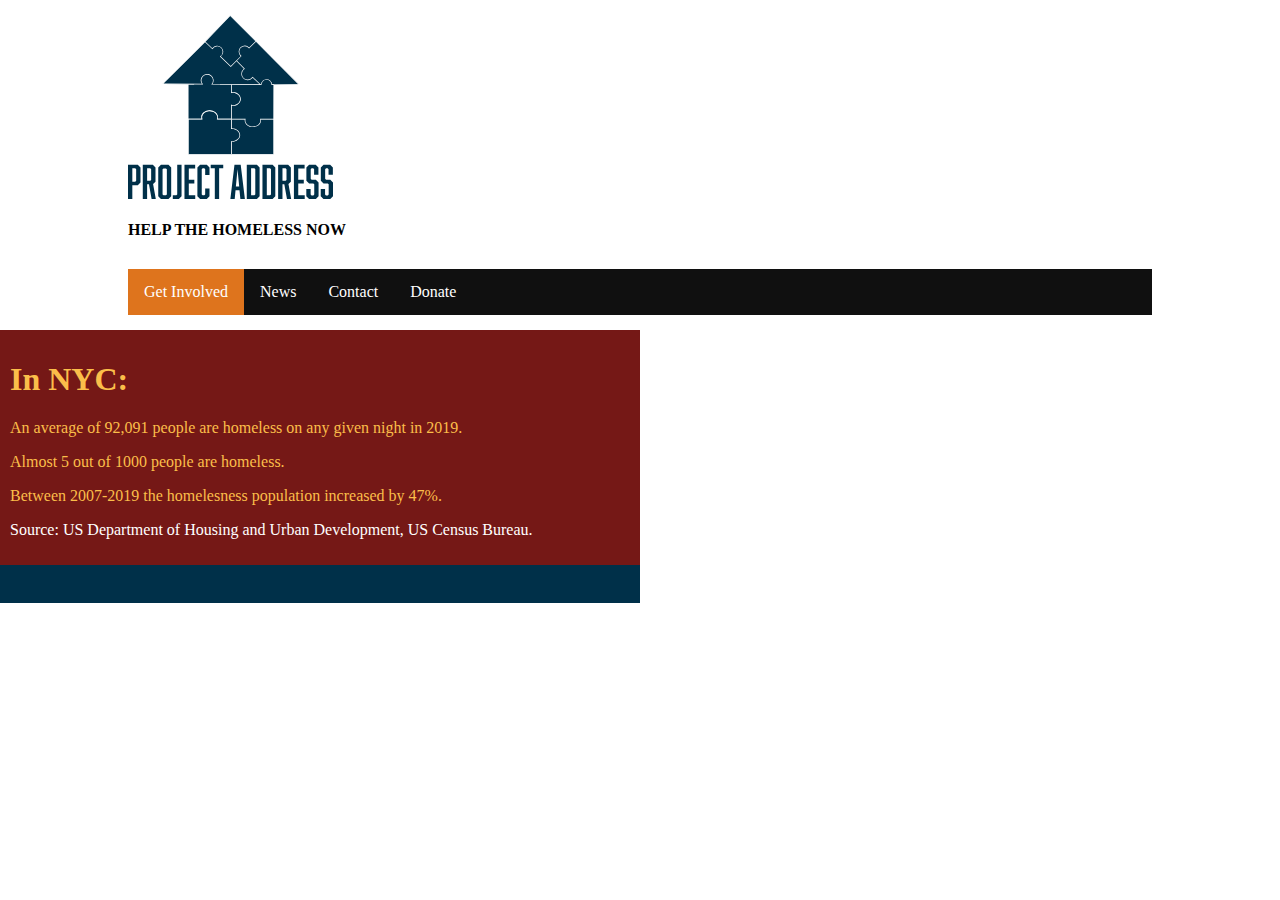
==== index.html @ 54158fa1 "Update index.html" ====
<!DOCTYPE html>
<html>
<head>
  
  <title>Project Address Home Page</title>
  <link href="style.css" rel="stylesheet" type="text/css">
  <meta name="viewport" content="width=device-width, initial-scale=1.0">
  <div class="wrapper">
  <div class="logo"><img src="css/images/logoblue.svg"></div>
    
       <br>
    <div class="header">Help the Homeless Now</div> </div></div>
  </head>



<style>

* {
  box-sizing: border-box;
}

/* Create two equal columns that floats next to each other */
.column {
  float: left;
  width: 50%;
  padding: 10px;
    align-items: center;
  justify-content: center;
}

/* Clear floats after the columns */
.row:after {
  content: "";
  display: table;
  clear: both;


</style>

<body>

   
  
   <div class="wrapper">
  
  <ul class="topnav">
  <li><a class="active" href="#involved">Get Involved</a></li>

  <li><a href="#news">News</a></li>
  <li><a href="#contact">Contact</a></li>
    <li><a href="#donate">Donate</a></li>
    
  
      </ul></div>
    <!-- https://www.w3schools.com/css/tryit.asp?filename=trycss_navbar_horizontal_responsive-->
  
  



<div class="row">


 
 <div class="column" style="background-color:#751816">
<div id="boxfont">
  <h1>In NYC:</h1> 
  <p>An average of 92,091 people are homeless on any given night in 2019.</p><p> Almost 5 out of 1000 people are homeless. </p>
    <p>Between 2007-2019 the homelesness population increased by 47%.</p></div>
   <div id="source"><p>Source: US Department of Housing and Urban Development, US Census Bureau.</p> </div></div></div>
  
  
 <div class="column" style="background-color:#003049">
   <div class="photo">&nbsp;</div></div>
<br>
  

  <!---
  <h1>Our mission:</h1> 
  <p>Our mission at <em>Project Address</em> is to connect organizations serving NYC’s homeless community with volunteers and donors. Our campaign builds awareness around the issue, and mobilizes young people to demand systemic change. We hope to inspire you to either volunteer your time at established organizations, or to donate  in order to keep these organizations running.</p>
--->
<!---<footer>    
  
      <div class="wrapper">
 <hr style="height:10px; visibility:hidden;" />
            <hr><br>
<div class="footer"> Project Address ©  All rights reserved.</div>
  </div>
        </footer>      --->

</html>
---- style.css ----
@import "css/main.css";
@import "css/typography.css";
@import "css/color.css";


@import url('https://fonts.googleapis.com/css2?family=Nunito:ital,wght@0,200;0,300;0,400;0,600;0,700;0,800;0,900;1,200;1,300;1,400;1,600;1,700;1,800;1,900&display=swap');
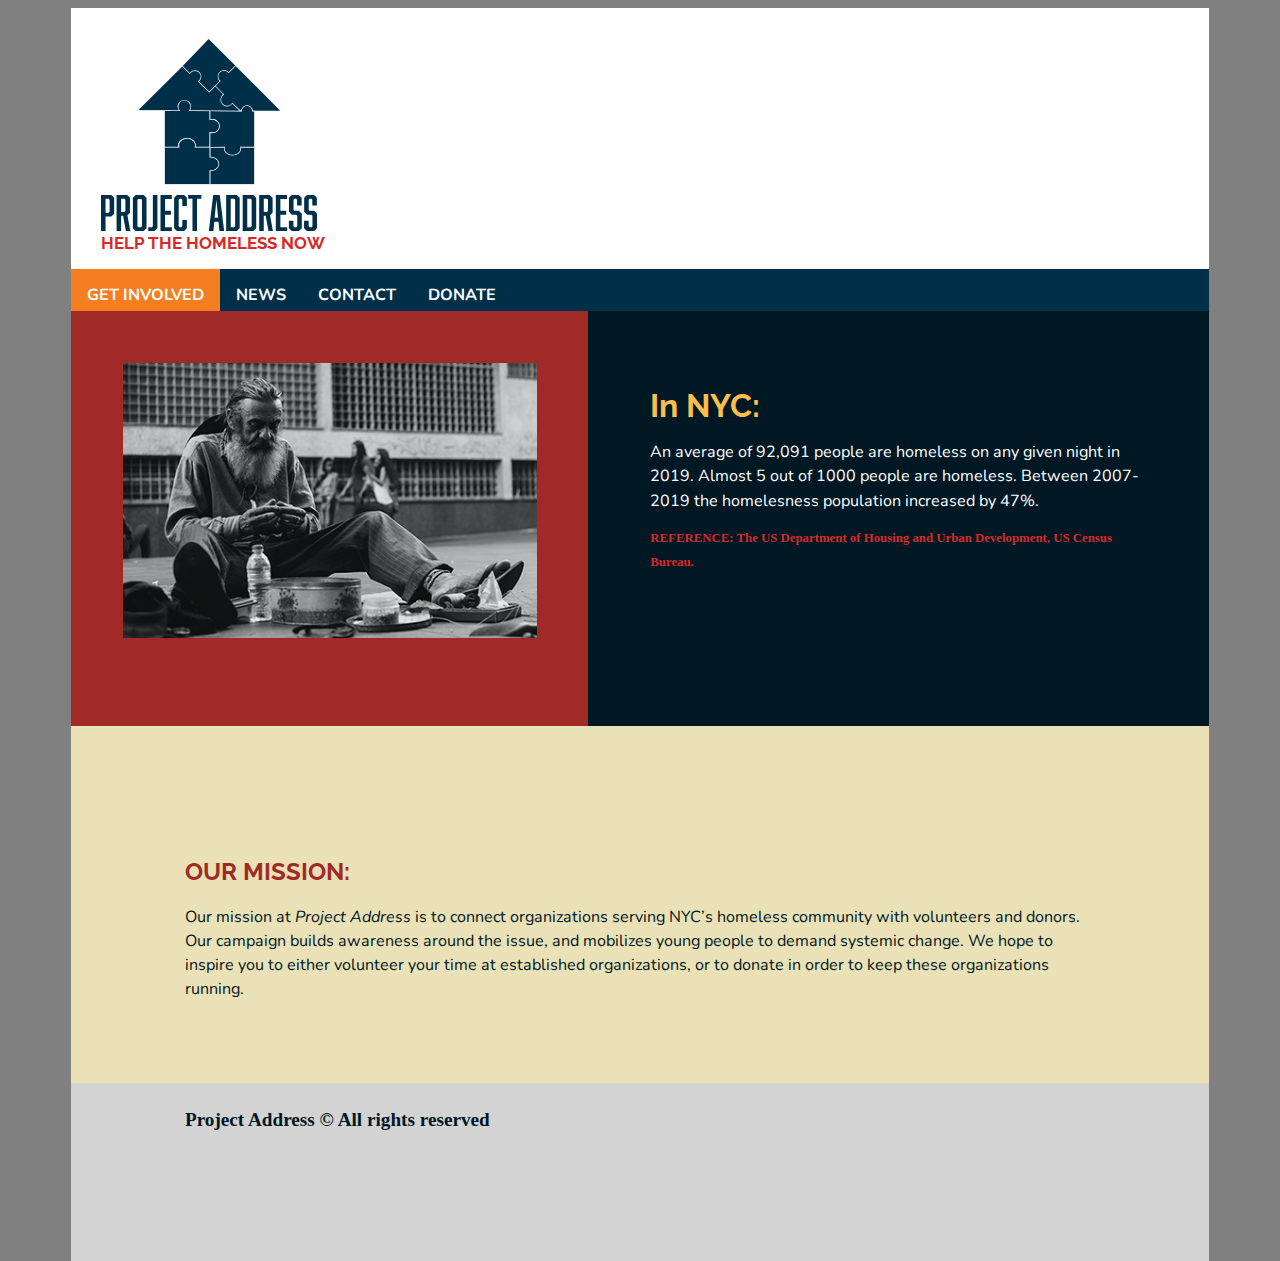
==== commit b8371852: "Update index.html" ====
--- a/index.html
+++ b/index.html
@@ -2,91 +2,439 @@
 <html>
 <head>
   
+
   <title>Project Address Home Page</title>
-  <link href="style.css" rel="stylesheet" type="text/css">
+ <!--<link href="style.css" rel="stylesheet" type="text/css">-->
   <meta name="viewport" content="width=device-width, initial-scale=1.0">
-  <div class="wrapper">
+
+<link rel="preconnect" href="https://fonts.gstatic.com">
+<link href="https://fonts.googleapis.com/css2?family=Nunito:ital,wght@0,200;0,300;0,400;0,600;0,700;0,800;0,900;1,200;1,300;1,400;1,600;1,700;1,800;1,900&family=Raleway:ital,wght@0,100;0,200;0,300;0,400;0,500;0,600;0,700;0,800;0,900;1,100;1,200;1,300;1,400;1,500;1,600;1,700;1,800;1,900&display=swap" rel="stylesheet"> 
+    
+
+  </head>
+
+<style>
+@import url('https://fonts.googleapis.com/css2?family=Nunito:ital,wght@0,200;0,300;0,400;0,600;0,700;0,800;0,900;1,200;1,300;1,400;1,600;1,700;1,800;1,900&family=Raleway:ital,wght@0,100;0,200;0,300;0,400;0,500;0,600;0,700;0,800;0,900;1,100;1,200;1,300;1,400;1,500;1,600;1,700;1,800;1,900&display=swap');
+
+
+/* Color */
+
+/*    regular     dark 
+blue #003049     
+red  #D62A28     #A02A28
+orange #F57F20    #BD6219
+yellow #FBBE4A   #CF9B3C
+sand #EAE1B6     
+*/
+
+body{
+    background-color: gray;
+  }
+
+.header{
+  color: #D62A28;
+}
+
+#source{
+  color: #D62A28; 
+}
+
+h1{
+  color: #FBBE4A;
+}
+
+h2{
+color:  #A02A28;
+
+}
+
+#banner{
+  background-color: white;
+}
+
+#photo{
+  background-color: #A02A28;
+}
+
+#stats{
+  background-color: #001724;
+  color: white;
+}
+
+#about{
+  background-color: #EAE1B6 ;
+  color: #001724;
+}
+
+#footer{
+  background-color: lightgray;
+  color: #001724;
+}
+
+
+
+/* Typography*/
+
+/*font-family: 'Nunito', sans-serif;
+font-family: 'Raleway', sans-serif; */
+
+/*font-family: 'Nunito', sans-serif;
+font-family: 'Georgia', serif; */
+
+h1 {
+font-family: 'Raleway', sans-serif;
+ font-weight: bold;
+
+}
+
+h2{
+ font-family: 'Raleway', sans-serif;
+ font-weight: bold;
+ text-transform: uppercase;
+}
+
+
+.header{
+font-family: 'Raleway', sans-serif;
+font-weight: bold;
+text-transform: uppercase;
+font-size: 1.35vw;
+
+}
+
+
+#nav {
+font-family: 'Nunito', sans-serif;
+font-weight: bold;
+text-transform: uppercase;
+
+
+}
+
+
+body {
+font-family: 'Nunito', sans-serif;
+}
+
+#footer{
+font-family: 'Georgia', serif;
+font-weight: thin;
+font-size: 1.5vw;
+font-weight: bold;
+}
+
+#source{
+font-family: 'Georgia', serif;
+font-size: 1vw;
+font-weight: bold;
+}
+
+
+
+/* Main */
+
+
+.logo {
+  width: 20%;
+  height: auto;
+}
+
+
+ul.topnav {
+  list-style-type: none;
+  margin: 0;
+  padding: 0;
+  overflow: hidden;
+  background-color: #003049;
+}
+
+ul.topnav li {float: left;}
+
+ul.topnav li a {
+  display: block;
+  color: white;
+  text-align: center;
+  padding: 14px 16px;
+  text-decoration: none;
+}
+
+ul.topnav li a:hover:not(.active) {background-color: #D62A28 ;}
+
+ul.topnav li a.active {background-color: #F57F20;}
+
+ul.topnav li.right {float: right;}
+
+}
+
+html {
+  font-size: 10px;
+}
+  
+
+body {
+  font-size: calc(10px + (18 - 9) * ((100vw - 600px) / (1600 - 600)));
+  line-height: 1.5em;
+}
+
+.homeless{
+  max-width: 100%;
+  height: auto;
+  display: block;
+  margin-left: auto;
+  margin-right: auto;
+ /* padding: 0%;
+  margin: 0%;
+  border: 0%; */ 
+}
+
+img {
+    width: 100%;
+    height: auto;
+    object-fit: contain;
+    display: block;
+
+   /* padding: 0%;
+    margin: 0%;
+    border: 0%; */
+  }
+
+
+
+/*https://www.w3schools.com/css/tryit.asp?filename=trycss_navbar_horizontal_responsive*/
+
+
+
+ @media (min-width:601px) {
+  /*Anything above 600 pixels like tablet or desktop*/
+   
+
+  /*Desktop Grid*/
+  
+
+  .row{
+    background-color: white;
+    height: auto;
+  /*  border: 1px dotted black;
+    padding: 0%; */
+
+
+
+  }
+
+
+
+   #container{
+    width:  90%;
+    height: auto;
+    margin: 0 auto;
+   
+    display: grid;
+    /*grid-template-rows: 4em 10em 4em; */
+    grid-template-rows: 22% 3.5% 35% 30% 15%;
+    grid-template-columns: repeat(11, 1fr);
+    /*gap: 10px 0; */
+    
+}
+  
+#banner{
+  grid-row:1;
+  grid-column: 1/ span 12;
+  padding: 30px;
+
+
+    
+}
+
+#nav{
+grid-row: 2;
+grid-column: 1/span 12;
+
+}
+
+#photo{
+grid-row: 3;
+grid-column: 1/span 5;
+padding: 10%;
+}
+
+#stats{
+grid-row: 3;
+grid-column: 6/span 12;
+padding: 10%;
+}
+
+#about{
+  grid-row: 4;
+  grid-column: 1/span 12;
+  padding: 10%;
+ 
+}
+
+
+#footer{
+  grid-row: 5;
+  grid-column: 1/span 12;
+padding: 25px;
+padding-left: 10%;
+
+}
+
+
+}
+
+@media screen and (max-width: 600px) {
+  ul.topnav li.right, 
+  ul.topnav li {float: none;}
+
+  .homeless{
+  max-width: 125%;
+  height: auto;
+  display: block;
+  margin-left: auto;
+  margin-right: auto;
+
+}
+
+ html {
+    font-size: 22px;
+  }
+
+body {
+  font-size: calc(22px + (22 - 16) * ((100vw - 600px) / (1600 - 600)));
+}
+
+#source{
+  font-size: 3vw;
+
+}
+#container{
+    display:grid;
+    grid-template-rows: 12% 15% 15% 25% 30% 15%;
+  }
+
+.header{
+  font-size: 4vw;
+margin-left: 20%;
+margin-right: 20%;
+align-content: center;
+} 
+
+.logo{
+  width: 50%;
+  height: auto;
+  margin-left: auto;
+  margin-right: auto;
+}
+#banner{
+  grid-row:1;
+
+
+    
+}
+
+#nav{
+grid-row: 2;
+
+}
+
+#photo{
+grid-row: 3;
+margin-left: auto;
+margin-right: auto;
+}
+
+#stats{
+grid-row: 4;
+padding: 5px;
+}
+
+#about{
+  grid-row: 5;
+  padding-top: 10%;
+  padding-left: 5%;
+  padding-right: 5%;
+}
+
+
+#footer{
+  grid-row: 6;
+padding-top: 20%;
+padding-left: 5%;
+padding-right: 5%;
+font-size: 4.5vw;
+
+}
+
+
+
+
+
+
+  
+}
+
+
+</style>
+
+<body>
+
+<div id="container">
+<div class="row" id="banner">
+  
   <div class="logo"><img src="css/images/logoblue.svg"></div>
-    
-       <br>
-    <div class="header">Help the Homeless Now</div> </div></div>
-  </head>
-
-
-
-<style>
-
-* {
-  box-sizing: border-box;
-}
-
-/* Create two equal columns that floats next to each other */
-.column {
-  float: left;
-  width: 50%;
-  padding: 10px;
-    align-items: center;
-  justify-content: center;
-}
-
-/* Clear floats after the columns */
-.row:after {
-  content: "";
-  display: table;
-  clear: both;
-
-
-</style>
-
-<body>
-
-   
-  
-   <div class="wrapper">
-  
-  <ul class="topnav">
-  <li><a class="active" href="#involved">Get Involved</a></li>
-
+ <div class="header">Help the Homeless Now</div>
+
+</div>
+<div class="row" id="nav">   
+
+<ul class="topnav">
+  <li><a class="active" href="#home">Get Involved</a></li>
   <li><a href="#news">News</a></li>
   <li><a href="#contact">Contact</a></li>
-    <li><a href="#donate">Donate</a></li>
-    
-  
-      </ul></div>
-    <!-- https://www.w3schools.com/css/tryit.asp?filename=trycss_navbar_horizontal_responsive-->
-  
-  
-
-
-
-<div class="row">
-
-
- 
- <div class="column" style="background-color:#751816">
-<div id="boxfont">
-  <h1>In NYC:</h1> 
-  <p>An average of 92,091 people are homeless on any given night in 2019.</p><p> Almost 5 out of 1000 people are homeless. </p>
-    <p>Between 2007-2019 the homelesness population increased by 47%.</p></div>
-   <div id="source"><p>Source: US Department of Housing and Urban Development, US Census Bureau.</p> </div></div></div>
-  
-  
- <div class="column" style="background-color:#003049">
-   <div class="photo">&nbsp;</div></div>
-<br>
-  
-
-  <!---
-  <h1>Our mission:</h1> 
+   <li><a href="#donate">Donate</a></li>
+<!-- https://www.w3schools.com/css/tryit.asp?filename=trycss_navbar_horizontal_responsive-->
+  
+</ul>
+
+
+
+ </div>
+<div class="row" id="photo">
+  <div class="homeless"><img src="css/images/homel6.png"></div></div> 
+
+<div class="row" id="stats"> 
+
+  <h1>In NYC:</h1>
+  An average of 92,091 people are homeless on any given night in 2019. Almost 5 out of 1000 people are homeless. Between 2007-2019 the homelesness population increased by 47%.
+   <div id="source"><p>REFERENCE: The US Department of Housing and Urban Development, US Census Bureau.</p></div> 
+   
+
+  <!--Grid container tag--></div> 
+
+<div class="row" id="about"><h2>Our Mission:</h2> 
   <p>Our mission at <em>Project Address</em> is to connect organizations serving NYC’s homeless community with volunteers and donors. Our campaign builds awareness around the issue, and mobilizes young people to demand systemic change. We hope to inspire you to either volunteer your time at established organizations, or to donate  in order to keep these organizations running.</p>
---->
-<!---<footer>    
-  
-      <div class="wrapper">
- <hr style="height:10px; visibility:hidden;" />
-            <hr><br>
-<div class="footer"> Project Address ©  All rights reserved.</div>
-  </div>
-        </footer>      --->
+
+
+</div>
+
+
+<div class="row" id="footer">
+<!--<hr style="height:10px; visibility:hidden;" />
+
+  <hr>-->
+
+
+            Project Address ©  All rights reserved
+
+           </div>
+          
+
+</div>
+
+  
+
+</body>
+
+
 
 </html>
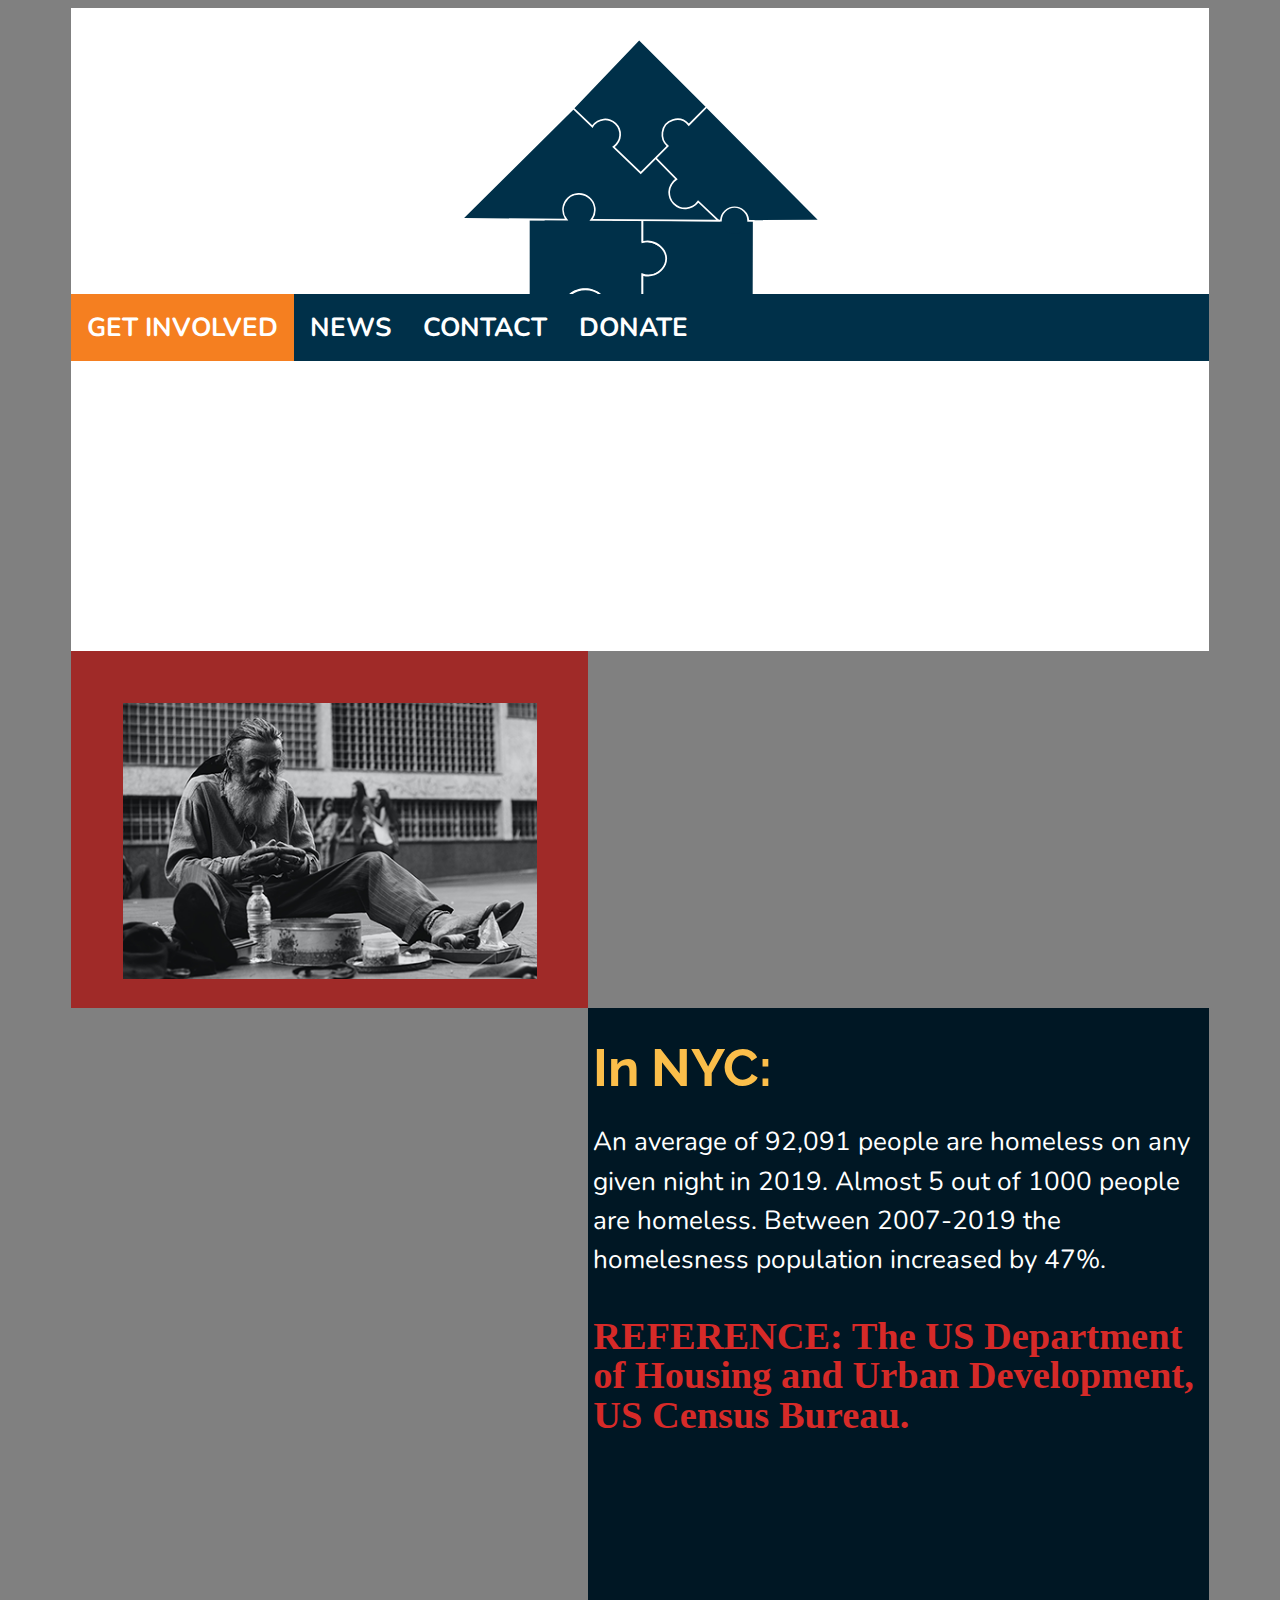
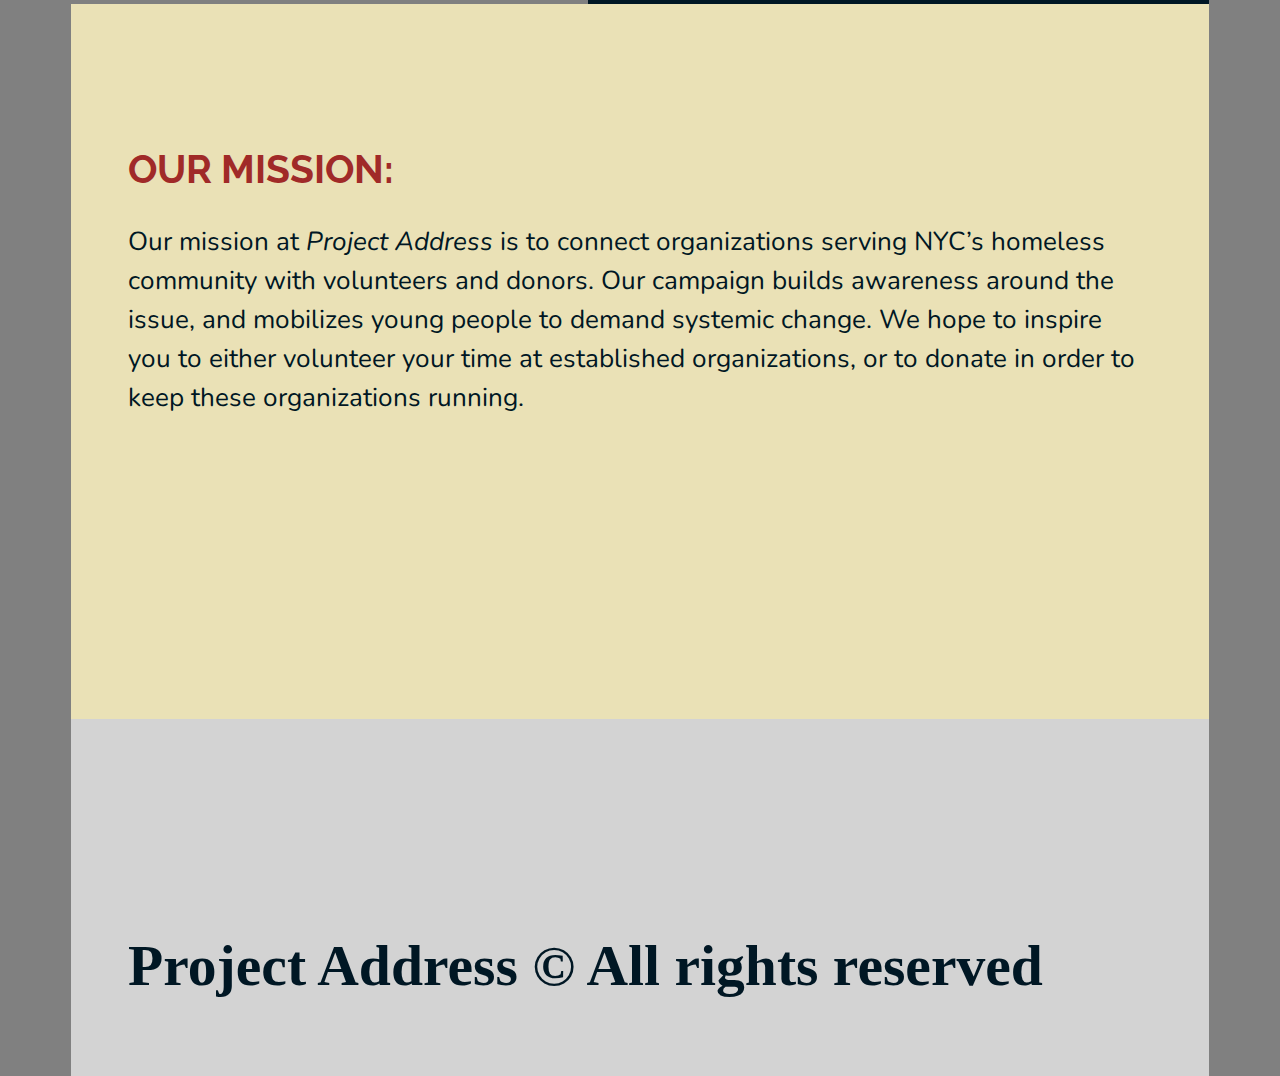
==== commit c5284aac: "text fix" ====
--- a/index.html
+++ b/index.html
@@ -4,300 +4,19 @@
   
 
   <title>Project Address Home Page</title>
- <!--<link href="style.css" rel="stylesheet" type="text/css">-->
+ <link href="style.css" rel="stylesheet" type="text/css">
   <meta name="viewport" content="width=device-width, initial-scale=1.0">
 
-<link rel="preconnect" href="https://fonts.gstatic.com">
-<link href="https://fonts.googleapis.com/css2?family=Nunito:ital,wght@0,200;0,300;0,400;0,600;0,700;0,800;0,900;1,200;1,300;1,400;1,600;1,700;1,800;1,900&family=Raleway:ital,wght@0,100;0,200;0,300;0,400;0,500;0,600;0,700;0,800;0,900;1,100;1,200;1,300;1,400;1,500;1,600;1,700;1,800;1,900&display=swap" rel="stylesheet"> 
+
     
 
   </head>
 
 <style>
-@import url('https://fonts.googleapis.com/css2?family=Nunito:ital,wght@0,200;0,300;0,400;0,600;0,700;0,800;0,900;1,200;1,300;1,400;1,600;1,700;1,800;1,900&family=Raleway:ital,wght@0,100;0,200;0,300;0,400;0,500;0,600;0,700;0,800;0,900;1,100;1,200;1,300;1,400;1,500;1,600;1,700;1,800;1,900&display=swap');
-
-
-/* Color */
-
-/*    regular     dark 
-blue #003049     
-red  #D62A28     #A02A28
-orange #F57F20    #BD6219
-yellow #FBBE4A   #CF9B3C
-sand #EAE1B6     
-*/
-
-body{
-    background-color: gray;
+  html {
+    font-size: 22px;
   }
 
-.header{
-  color: #D62A28;
-}
-
-#source{
-  color: #D62A28; 
-}
-
-h1{
-  color: #FBBE4A;
-}
-
-h2{
-color:  #A02A28;
-
-}
-
-#banner{
-  background-color: white;
-}
-
-#photo{
-  background-color: #A02A28;
-}
-
-#stats{
-  background-color: #001724;
-  color: white;
-}
-
-#about{
-  background-color: #EAE1B6 ;
-  color: #001724;
-}
-
-#footer{
-  background-color: lightgray;
-  color: #001724;
-}
-
-
-
-/* Typography*/
-
-/*font-family: 'Nunito', sans-serif;
-font-family: 'Raleway', sans-serif; */
-
-/*font-family: 'Nunito', sans-serif;
-font-family: 'Georgia', serif; */
-
-h1 {
-font-family: 'Raleway', sans-serif;
- font-weight: bold;
-
-}
-
-h2{
- font-family: 'Raleway', sans-serif;
- font-weight: bold;
- text-transform: uppercase;
-}
-
-
-.header{
-font-family: 'Raleway', sans-serif;
-font-weight: bold;
-text-transform: uppercase;
-font-size: 1.35vw;
-
-}
-
-
-#nav {
-font-family: 'Nunito', sans-serif;
-font-weight: bold;
-text-transform: uppercase;
-
-
-}
-
-
-body {
-font-family: 'Nunito', sans-serif;
-}
-
-#footer{
-font-family: 'Georgia', serif;
-font-weight: thin;
-font-size: 1.5vw;
-font-weight: bold;
-}
-
-#source{
-font-family: 'Georgia', serif;
-font-size: 1vw;
-font-weight: bold;
-}
-
-
-
-/* Main */
-
-
-.logo {
-  width: 20%;
-  height: auto;
-}
-
-
-ul.topnav {
-  list-style-type: none;
-  margin: 0;
-  padding: 0;
-  overflow: hidden;
-  background-color: #003049;
-}
-
-ul.topnav li {float: left;}
-
-ul.topnav li a {
-  display: block;
-  color: white;
-  text-align: center;
-  padding: 14px 16px;
-  text-decoration: none;
-}
-
-ul.topnav li a:hover:not(.active) {background-color: #D62A28 ;}
-
-ul.topnav li a.active {background-color: #F57F20;}
-
-ul.topnav li.right {float: right;}
-
-}
-
-html {
-  font-size: 10px;
-}
-  
-
-body {
-  font-size: calc(10px + (18 - 9) * ((100vw - 600px) / (1600 - 600)));
-  line-height: 1.5em;
-}
-
-.homeless{
-  max-width: 100%;
-  height: auto;
-  display: block;
-  margin-left: auto;
-  margin-right: auto;
- /* padding: 0%;
-  margin: 0%;
-  border: 0%; */ 
-}
-
-img {
-    width: 100%;
-    height: auto;
-    object-fit: contain;
-    display: block;
-
-   /* padding: 0%;
-    margin: 0%;
-    border: 0%; */
-  }
-
-
-
-/*https://www.w3schools.com/css/tryit.asp?filename=trycss_navbar_horizontal_responsive*/
-
-
-
- @media (min-width:601px) {
-  /*Anything above 600 pixels like tablet or desktop*/
-   
-
-  /*Desktop Grid*/
-  
-
-  .row{
-    background-color: white;
-    height: auto;
-  /*  border: 1px dotted black;
-    padding: 0%; */
-
-
-
-  }
-
-
-
-   #container{
-    width:  90%;
-    height: auto;
-    margin: 0 auto;
-   
-    display: grid;
-    /*grid-template-rows: 4em 10em 4em; */
-    grid-template-rows: 22% 3.5% 35% 30% 15%;
-    grid-template-columns: repeat(11, 1fr);
-    /*gap: 10px 0; */
-    
-}
-  
-#banner{
-  grid-row:1;
-  grid-column: 1/ span 12;
-  padding: 30px;
-
-
-    
-}
-
-#nav{
-grid-row: 2;
-grid-column: 1/span 12;
-
-}
-
-#photo{
-grid-row: 3;
-grid-column: 1/span 5;
-padding: 10%;
-}
-
-#stats{
-grid-row: 3;
-grid-column: 6/span 12;
-padding: 10%;
-}
-
-#about{
-  grid-row: 4;
-  grid-column: 1/span 12;
-  padding: 10%;
- 
-}
-
-
-#footer{
-  grid-row: 5;
-  grid-column: 1/span 12;
-padding: 25px;
-padding-left: 10%;
-
-}
-
-
-}
-
-@media screen and (max-width: 600px) {
-  ul.topnav li.right, 
-  ul.topnav li {float: none;}
-
-  .homeless{
-  max-width: 125%;
-  height: auto;
-  display: block;
-  margin-left: auto;
-  margin-right: auto;
-
-}
-
- html {
-    font-size: 22px;
-  }
 
 body {
   font-size: calc(22px + (22 - 16) * ((100vw - 600px) / (1600 - 600)));
@@ -372,8 +91,6 @@
 
   
 }
-
-
 </style>
 
 <body>
--- a/style.css
+++ b/style.css
@@ -3,5 +3,5 @@
 @import "css/color.css";
 
 
-@import url('https://fonts.googleapis.com/css2?family=Nunito:ital,wght@0,200;0,300;0,400;0,600;0,700;0,800;0,900;1,200;1,300;1,400;1,600;1,700;1,800;1,900&display=swap');
+@import url('https://fonts.googleapis.com/css2?family=Nunito:ital,wght@0,200;0,300;0,400;0,600;0,700;0,800;0,900;1,200;1,300;1,400;1,600;1,700;1,800;1,900&family=Raleway:ital,wght@0,100;0,200;0,300;0,400;0,500;0,600;0,700;0,800;0,900;1,100;1,200;1,300;1,400;1,500;1,600;1,700;1,800;1,900&display=swap');
 
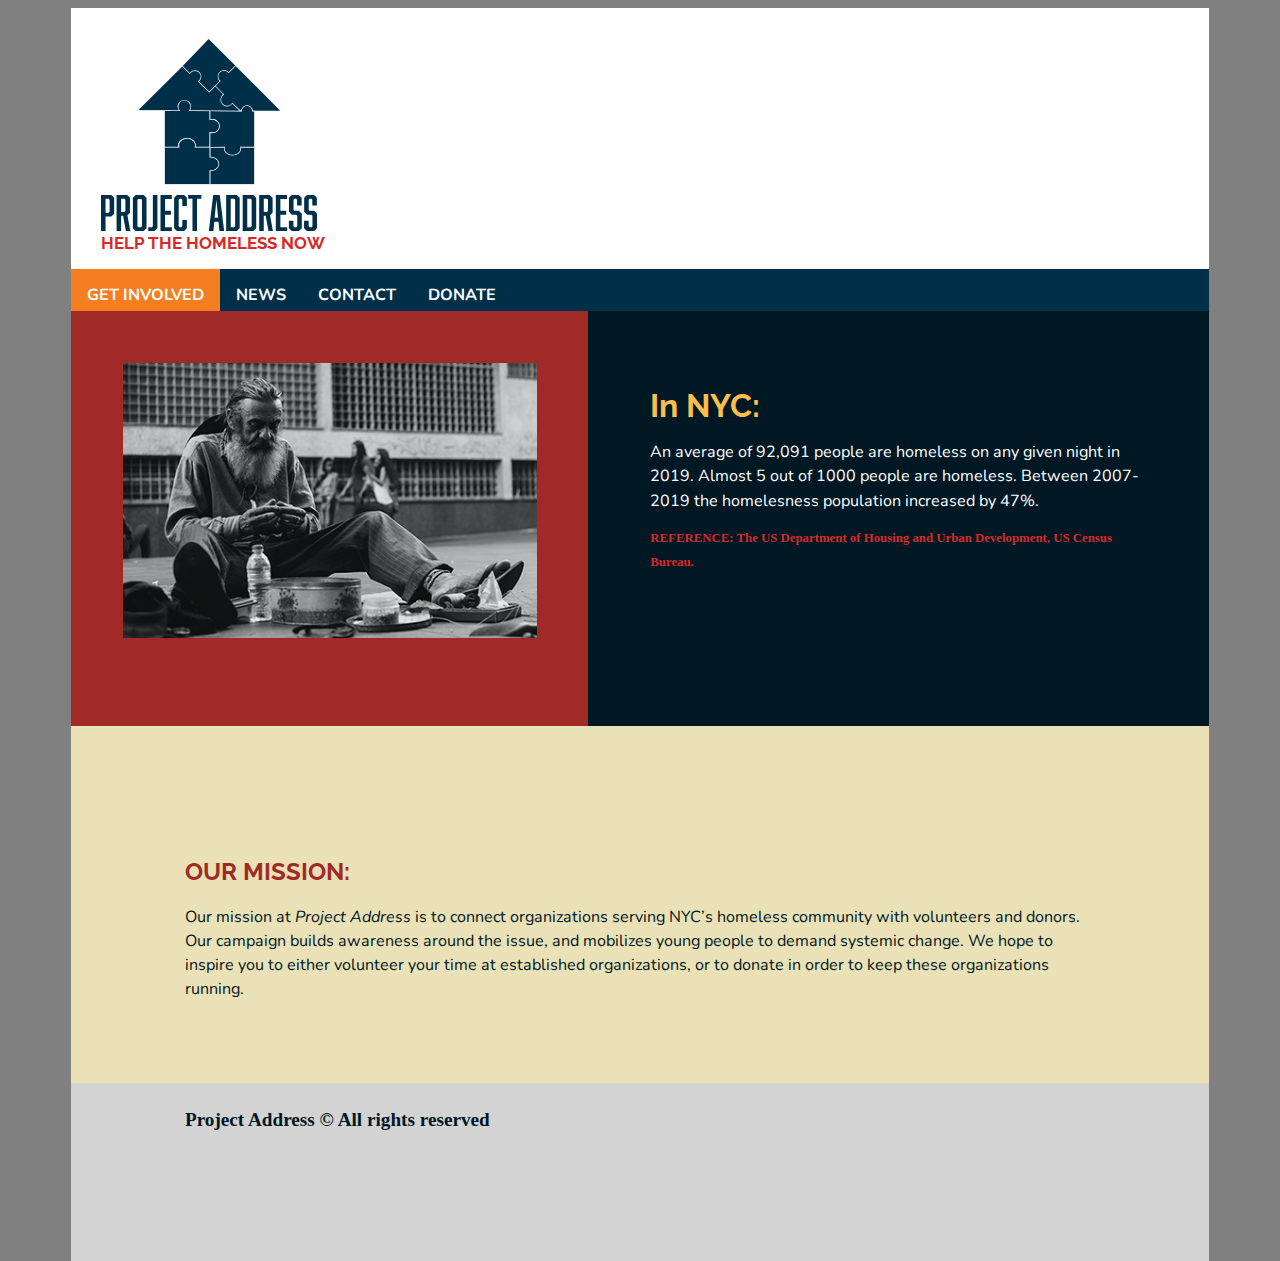
==== commit fcaec2f1: "ugly fix" ====
--- a/index.html
+++ b/index.html
@@ -4,19 +4,300 @@
   
 
   <title>Project Address Home Page</title>
- <link href="style.css" rel="stylesheet" type="text/css">
+ <!--<link href="style.css" rel="stylesheet" type="text/css">-->
   <meta name="viewport" content="width=device-width, initial-scale=1.0">
 
-
+<link rel="preconnect" href="https://fonts.gstatic.com">
+<link href="https://fonts.googleapis.com/css2?family=Nunito:ital,wght@0,200;0,300;0,400;0,600;0,700;0,800;0,900;1,200;1,300;1,400;1,600;1,700;1,800;1,900&family=Raleway:ital,wght@0,100;0,200;0,300;0,400;0,500;0,600;0,700;0,800;0,900;1,100;1,200;1,300;1,400;1,500;1,600;1,700;1,800;1,900&display=swap" rel="stylesheet"> 
     
 
   </head>
 
 <style>
-  html {
+@import url('https://fonts.googleapis.com/css2?family=Nunito:ital,wght@0,200;0,300;0,400;0,600;0,700;0,800;0,900;1,200;1,300;1,400;1,600;1,700;1,800;1,900&family=Raleway:ital,wght@0,100;0,200;0,300;0,400;0,500;0,600;0,700;0,800;0,900;1,100;1,200;1,300;1,400;1,500;1,600;1,700;1,800;1,900&display=swap');
+
+
+/* Color */
+
+/*    regular     dark 
+blue #003049     
+red  #D62A28     #A02A28
+orange #F57F20    #BD6219
+yellow #FBBE4A   #CF9B3C
+sand #EAE1B6     
+*/
+
+body{
+    background-color: gray;
+  }
+
+.header{
+  color: #D62A28;
+}
+
+#source{
+  color: #D62A28; 
+}
+
+h1{
+  color: #FBBE4A;
+}
+
+h2{
+color:  #A02A28;
+
+}
+
+#banner{
+  background-color: white;
+}
+
+#photo{
+  background-color: #A02A28;
+}
+
+#stats{
+  background-color: #001724;
+  color: white;
+}
+
+#about{
+  background-color: #EAE1B6 ;
+  color: #001724;
+}
+
+#footer{
+  background-color: lightgray;
+  color: #001724;
+}
+
+
+
+/* Typography*/
+
+/*font-family: 'Nunito', sans-serif;
+font-family: 'Raleway', sans-serif; */
+
+/*font-family: 'Nunito', sans-serif;
+font-family: 'Georgia', serif; */
+
+h1 {
+font-family: 'Raleway', sans-serif;
+ font-weight: bold;
+
+}
+
+h2{
+ font-family: 'Raleway', sans-serif;
+ font-weight: bold;
+ text-transform: uppercase;
+}
+
+
+.header{
+font-family: 'Raleway', sans-serif;
+font-weight: bold;
+text-transform: uppercase;
+font-size: 1.35vw;
+
+}
+
+
+#nav {
+font-family: 'Nunito', sans-serif;
+font-weight: bold;
+text-transform: uppercase;
+
+
+}
+
+
+body {
+font-family: 'Nunito', sans-serif;
+}
+
+#footer{
+font-family: 'Georgia', serif;
+font-weight: thin;
+font-size: 1.5vw;
+font-weight: bold;
+}
+
+#source{
+font-family: 'Georgia', serif;
+font-size: 1vw;
+font-weight: bold;
+}
+
+
+
+/* Main */
+
+
+.logo {
+  width: 20%;
+  height: auto;
+}
+
+
+ul.topnav {
+  list-style-type: none;
+  margin: 0;
+  padding: 0;
+  overflow: hidden;
+  background-color: #003049;
+}
+
+ul.topnav li {float: left;}
+
+ul.topnav li a {
+  display: block;
+  color: white;
+  text-align: center;
+  padding: 14px 16px;
+  text-decoration: none;
+}
+
+ul.topnav li a:hover:not(.active) {background-color: #D62A28 ;}
+
+ul.topnav li a.active {background-color: #F57F20;}
+
+ul.topnav li.right {float: right;}
+
+}
+
+html {
+  font-size: 10px;
+}
+  
+
+body {
+  font-size: calc(10px + (18 - 9) * ((100vw - 600px) / (1600 - 600)));
+  line-height: 1.5em;
+}
+
+.homeless{
+  max-width: 100%;
+  height: auto;
+  display: block;
+  margin-left: auto;
+  margin-right: auto;
+ /* padding: 0%;
+  margin: 0%;
+  border: 0%; */ 
+}
+
+img {
+    width: 100%;
+    height: auto;
+    object-fit: contain;
+    display: block;
+
+   /* padding: 0%;
+    margin: 0%;
+    border: 0%; */
+  }
+
+
+
+/*https://www.w3schools.com/css/tryit.asp?filename=trycss_navbar_horizontal_responsive*/
+
+
+
+ @media (min-width:601px) {
+  /*Anything above 600 pixels like tablet or desktop*/
+   
+
+  /*Desktop Grid*/
+  
+
+  .row{
+    background-color: white;
+    height: auto;
+  /*  border: 1px dotted black;
+    padding: 0%; */
+
+
+
+  }
+
+
+
+   #container{
+    width:  90%;
+    height: auto;
+    margin: 0 auto;
+   
+    display: grid;
+    /*grid-template-rows: 4em 10em 4em; */
+    grid-template-rows: 22% 3.5% 35% 30% 15%;
+    grid-template-columns: repeat(11, 1fr);
+    /*gap: 10px 0; */
+    
+}
+  
+#banner{
+  grid-row:1;
+  grid-column: 1/ span 12;
+  padding: 30px;
+
+
+    
+}
+
+#nav{
+grid-row: 2;
+grid-column: 1/span 12;
+
+}
+
+#photo{
+grid-row: 3;
+grid-column: 1/span 5;
+padding: 10%;
+}
+
+#stats{
+grid-row: 3;
+grid-column: 6/span 12;
+padding: 10%;
+}
+
+#about{
+  grid-row: 4;
+  grid-column: 1/span 12;
+  padding: 10%;
+ 
+}
+
+
+#footer{
+  grid-row: 5;
+  grid-column: 1/span 12;
+padding: 25px;
+padding-left: 10%;
+
+}
+
+
+}
+
+@media screen and (max-width: 600px) {
+  ul.topnav li.right, 
+  ul.topnav li {float: none;}
+
+  .homeless{
+  max-width: 125%;
+  height: auto;
+  display: block;
+  margin-left: auto;
+  margin-right: auto;
+
+}
+
+ html {
     font-size: 22px;
   }
-
 
 body {
   font-size: calc(22px + (22 - 16) * ((100vw - 600px) / (1600 - 600)));
@@ -91,6 +372,8 @@
 
   
 }
+
+
 </style>
 
 <body>
